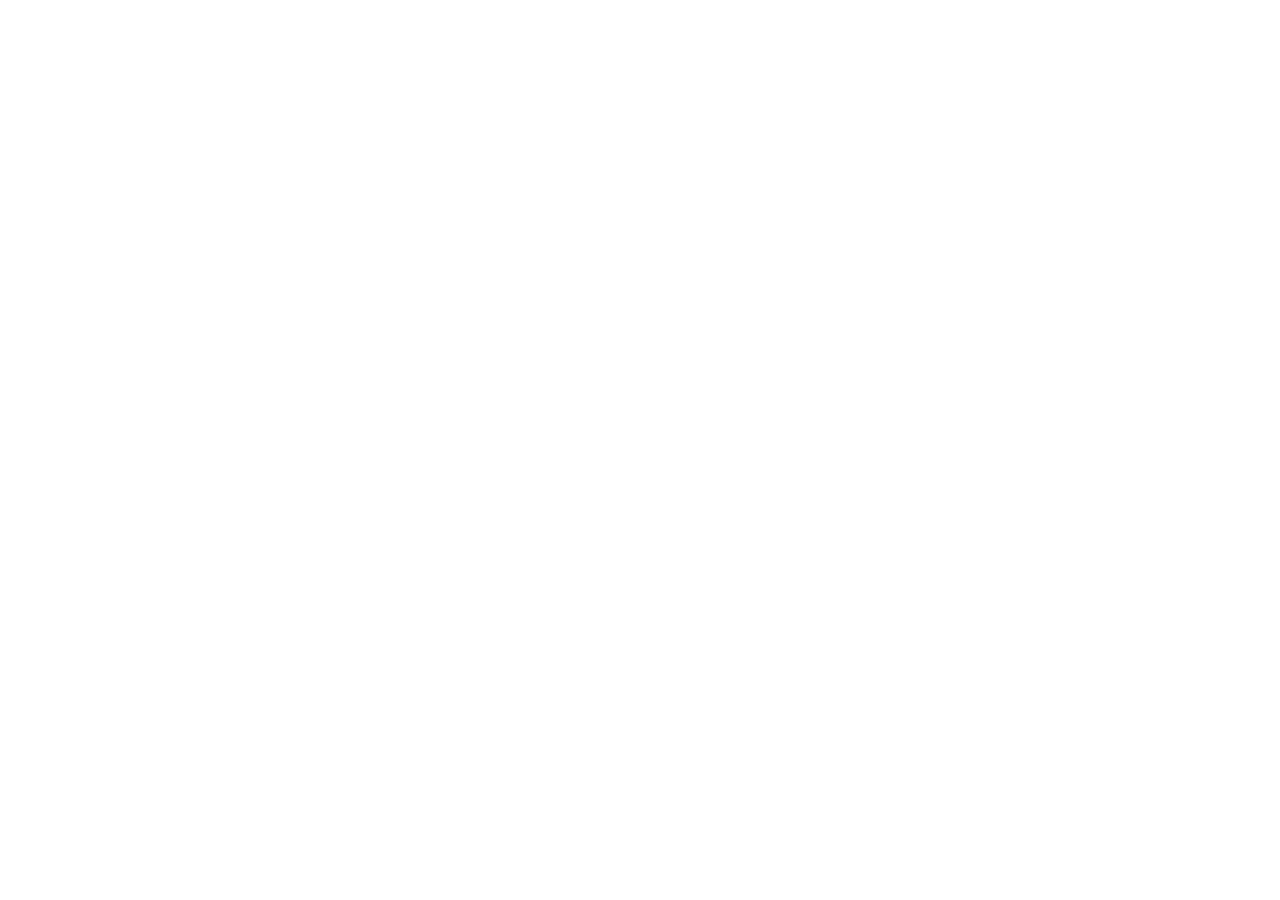
==== public/artistas.html @ 0bcdcdd0 "feat: adiciona estrutura para implementação do site" ====
<!DOCTYPE html>
<html lang="pt-br">
<head>
    <meta charset="UTF-8">
    <meta name="viewport" content="width=device-width, initial-scale=1.0">
    <title>FireGeek - Artistas</title>
</head>
<body>
    
</body>
</html>
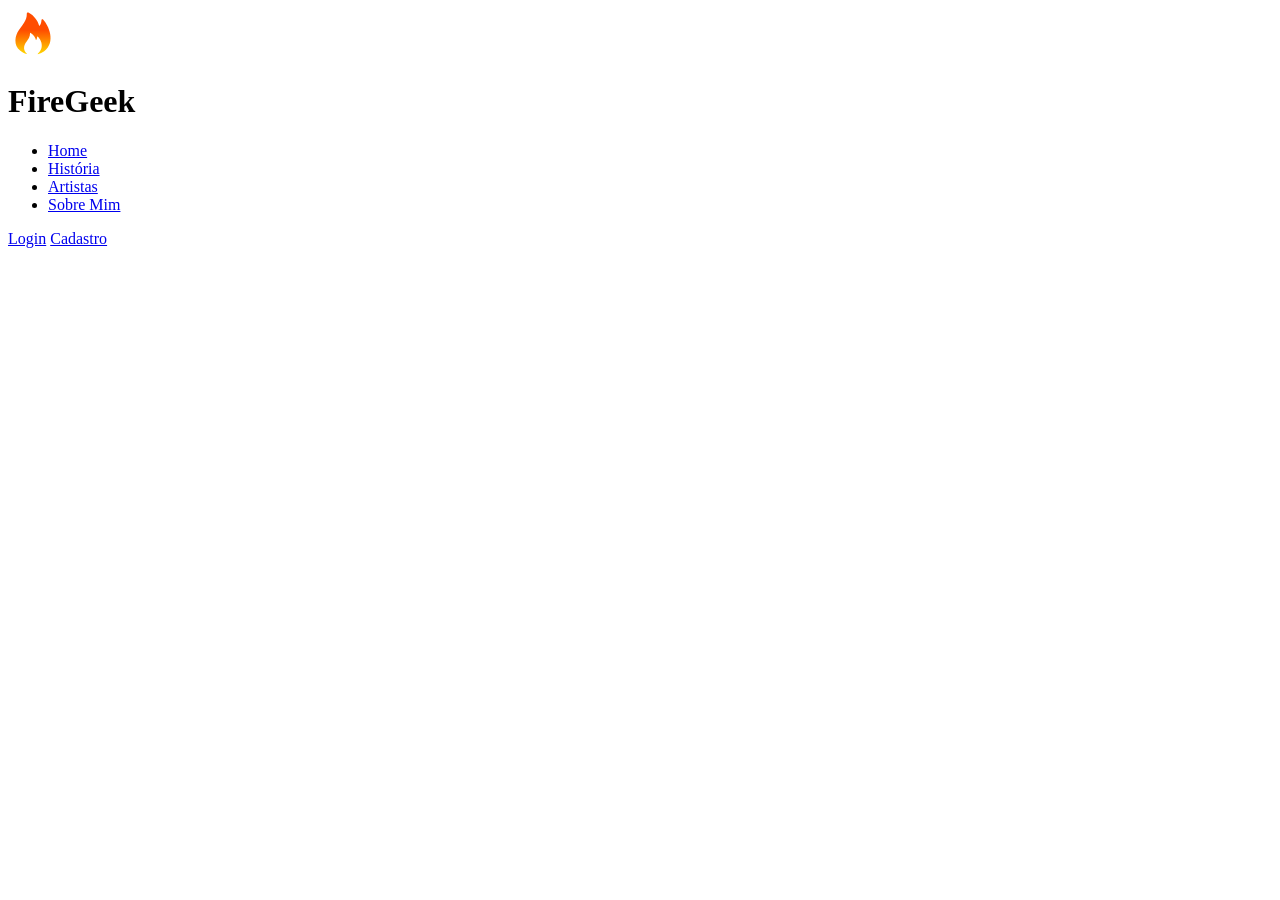
==== commit 01119c95: "feat: adiciona estrutura header" ====
--- a/public/artistas.html
+++ b/public/artistas.html
@@ -4,8 +4,45 @@
     <meta charset="UTF-8">
     <meta name="viewport" content="width=device-width, initial-scale=1.0">
     <title>FireGeek - Artistas</title>
-</head>
-<body>
-    
-</body>
+    <link rel="stylesheet" href="css/style.css">
+  </head>
+  <body>
+    <header>
+      <div class="logo">
+        <svg
+          width="50"
+          height="50"
+          viewBox="0 0 50 50"
+          fill="none"
+          xmlns="http://www.w3.org/2000/svg">
+          <path
+            d="M12.3458 42.8625C14.1779 44.3973 16.3476 45.4761 18.6771 46.0104C18.9 46.0833 19.05 45.7917 18.9 45.6458C13.9104 40.8854 16.6521 35.7333 18.6771 33.4104C20.1208 31.7521 22.1771 29.0208 22.0271 25.3583C22.0271 24.9917 22.4021 24.6979 22.6979 24.9188C25.5292 26.3833 27.4646 29.6063 27.9854 32.2417C28.8063 31.4375 29.1042 30.1917 29.1042 29.0938C29.1042 28.7271 29.55 28.4333 29.9229 28.7271C32.6042 31.1438 37.2208 39.3458 29.7729 45.7896C29.625 45.9375 29.7729 46.2313 29.9229 46.1583C32.1813 45.5663 34.3051 44.5465 36.1792 43.1542C48.3188 33.7792 40.4229 17.1542 35.2833 11.6625C34.6146 11.0021 33.4229 11.4417 33.4229 12.3938C33.3479 14.3729 32.7521 16.5688 31.1896 18.0333C29.9979 13.0542 26.0271 7.39792 20.3667 4.61459C19.6229 4.24792 18.7292 4.83334 18.8042 5.63959C18.95 12.4521 14.5063 16.7896 10.6333 22.4292C7.20626 27.4813 4.97293 36.7833 12.3458 42.8625Z"
+            fill="url(#paint0_linear_19_5)"/>
+          <defs>
+            <linearGradient
+              id="paint0_linear_19_5"
+              x1="25.0148"
+              y1="4.50278"
+              x2="25.0148"
+              y2="46.1698"
+              gradientUnits="userSpaceOnUse">
+              <stop offset="0.423077" stop-color="#FF4D00" />
+              <stop offset="1" stop-color="#FFD700" />
+            </linearGradient>
+          </defs>
+        </svg>
+        <h1>FireGeek</h1>
+      </div>
+      <ul class="navbar">
+        <li class="btn_navbar"><a href="./index.html">Home</a></li>
+        <li class="btn_navbar"><a href="./historia.html">História</a></li>
+        <li class="btn_navbar"><a href="./artistas.html">Artistas</a></li>
+        <li class="btn_navbar"><a href="./sobre.html">Sobre Mim</a></li>
+      </ul>
+      <div>
+        <a href="./login.html" class="btn_login">Login</a>
+        <a href="./cadastro.html" class="btn_cadastro">Cadastro</a>
+      </div>
+    </header>
+  </body>
 </html>
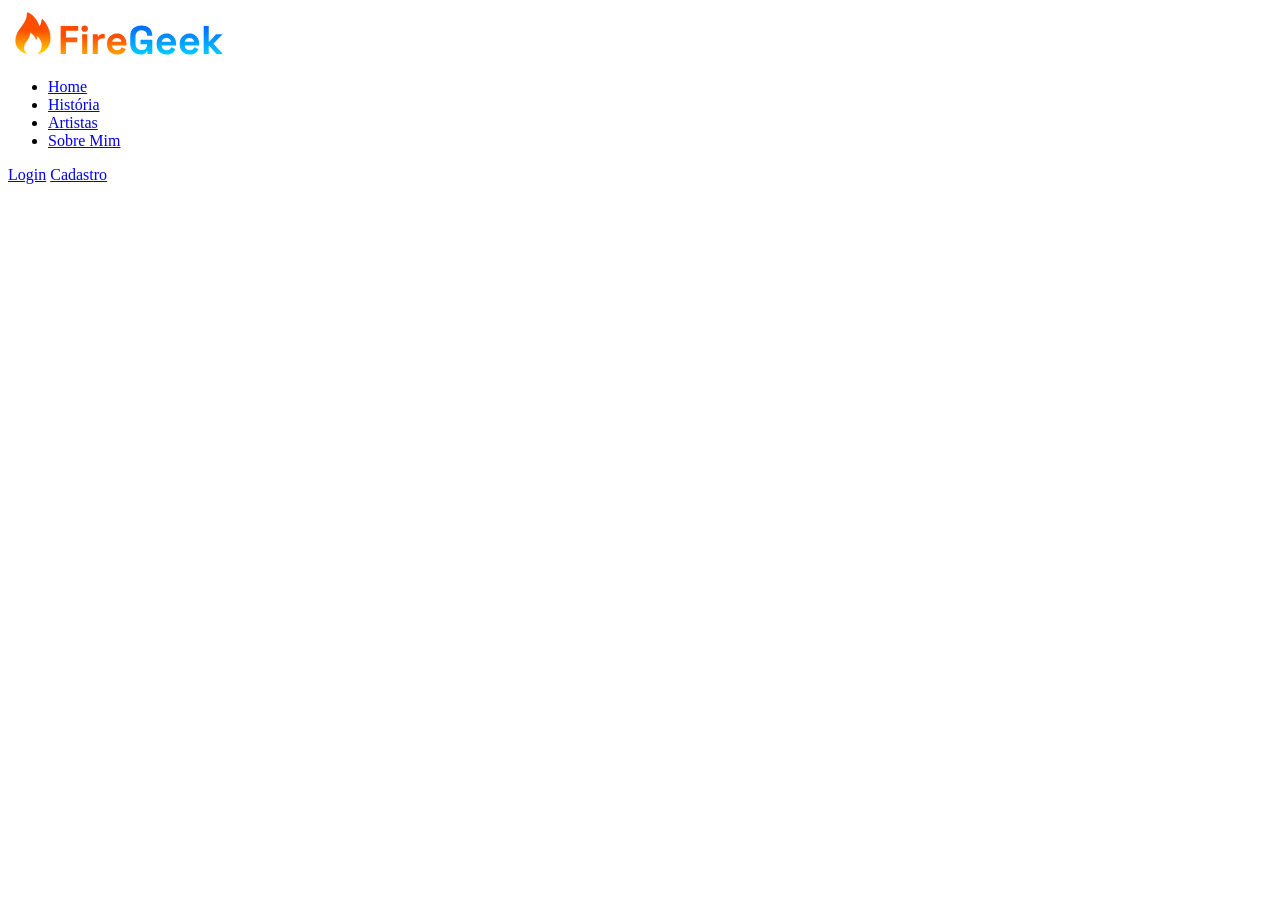
==== commit 710bba3b: "feat: adiciona svg logo" ====
--- a/public/artistas.html
+++ b/public/artistas.html
@@ -1,38 +1,68 @@
-<!DOCTYPE html>
+<!doctype html>
 <html lang="pt-br">
-<head>
-    <meta charset="UTF-8">
-    <meta name="viewport" content="width=device-width, initial-scale=1.0">
-    <title>FireGeek - Artistas</title>
-    <link rel="stylesheet" href="css/style.css">
+  <head>
+    <meta charset="UTF-8" />
+    <meta name="viewport" content="width=device-width, initial-scale=1.0" />
+    <title>FireGeek - Home</title>
+    <link rel="stylesheet" href="css/style.css" />
   </head>
   <body>
     <header>
-      <div class="logo">
-        <svg
-          width="50"
-          height="50"
-          viewBox="0 0 50 50"
-          fill="none"
-          xmlns="http://www.w3.org/2000/svg">
-          <path
-            d="M12.3458 42.8625C14.1779 44.3973 16.3476 45.4761 18.6771 46.0104C18.9 46.0833 19.05 45.7917 18.9 45.6458C13.9104 40.8854 16.6521 35.7333 18.6771 33.4104C20.1208 31.7521 22.1771 29.0208 22.0271 25.3583C22.0271 24.9917 22.4021 24.6979 22.6979 24.9188C25.5292 26.3833 27.4646 29.6063 27.9854 32.2417C28.8063 31.4375 29.1042 30.1917 29.1042 29.0938C29.1042 28.7271 29.55 28.4333 29.9229 28.7271C32.6042 31.1438 37.2208 39.3458 29.7729 45.7896C29.625 45.9375 29.7729 46.2313 29.9229 46.1583C32.1813 45.5663 34.3051 44.5465 36.1792 43.1542C48.3188 33.7792 40.4229 17.1542 35.2833 11.6625C34.6146 11.0021 33.4229 11.4417 33.4229 12.3938C33.3479 14.3729 32.7521 16.5688 31.1896 18.0333C29.9979 13.0542 26.0271 7.39792 20.3667 4.61459C19.6229 4.24792 18.7292 4.83334 18.8042 5.63959C18.95 12.4521 14.5063 16.7896 10.6333 22.4292C7.20626 27.4813 4.97293 36.7833 12.3458 42.8625Z"
-            fill="url(#paint0_linear_19_5)"/>
-          <defs>
-            <linearGradient
-              id="paint0_linear_19_5"
-              x1="25.0148"
-              y1="4.50278"
-              x2="25.0148"
-              y2="46.1698"
-              gradientUnits="userSpaceOnUse">
-              <stop offset="0.423077" stop-color="#FF4D00" />
-              <stop offset="1" stop-color="#FFD700" />
-            </linearGradient>
-          </defs>
-        </svg>
-        <h1>FireGeek</h1>
-      </div>
+      <svg
+        width="215"
+        height="50"
+        viewBox="0 0 215 50"
+        fill="none"
+        xmlns="http://www.w3.org/2000/svg"
+      >
+        <path
+          d="M12.3458 42.8625C14.1779 44.3973 16.3476 45.4761 18.6771 46.0104C18.9 46.0833 19.05 45.7917 18.9 45.6458C13.9104 40.8854 16.6521 35.7333 18.6771 33.4104C20.1208 31.7521 22.1771 29.0208 22.0271 25.3583C22.0271 24.9917 22.4021 24.6979 22.6979 24.9188C25.5292 26.3833 27.4646 29.6063 27.9854 32.2417C28.8063 31.4375 29.1042 30.1917 29.1042 29.0938C29.1042 28.7271 29.55 28.4333 29.9229 28.7271C32.6042 31.1438 37.2208 39.3458 29.7729 45.7896C29.625 45.9375 29.7729 46.2313 29.9229 46.1583C32.1813 45.5663 34.3051 44.5465 36.1792 43.1542C48.3188 33.7792 40.4229 17.1542 35.2833 11.6625C34.6146 11.0021 33.4229 11.4417 33.4229 12.3938C33.3479 14.3729 32.7521 16.5688 31.1896 18.0333C29.9979 13.0542 26.0271 7.39792 20.3667 4.61459C19.6229 4.24792 18.7292 4.83334 18.8042 5.63959C18.95 12.4521 14.5063 16.7896 10.6333 22.4292C7.20626 27.4813 4.97293 36.7833 12.3458 42.8625Z"
+          fill="url(#paint0_linear_0_1)"
+        />
+        <path
+          d="M52.64 46V18H70.24V22.8H57.92V29.56H69.28V34.36H57.92V46H52.64ZM74.1672 46V26.16H79.2072V46H74.1672ZM76.6872 23.84C75.7805 23.84 75.0072 23.5467 74.3672 22.96C73.7539 22.3733 73.4472 21.6 73.4472 20.64C73.4472 19.68 73.7539 18.9067 74.3672 18.32C75.0072 17.7333 75.7805 17.44 76.6872 17.44C77.6205 17.44 78.3939 17.7333 79.0072 18.32C79.6205 18.9067 79.9272 19.68 79.9272 20.64C79.9272 21.6 79.6205 22.3733 79.0072 22.96C78.3939 23.5467 77.6205 23.84 76.6872 23.84ZM84.7922 46V26.16H89.7522V28.4H90.4722C90.7655 27.6 91.2455 27.0133 91.9122 26.64C92.6055 26.2667 93.4055 26.08 94.3122 26.08H96.7122V30.56H94.2322C92.9522 30.56 91.8989 30.9067 91.0722 31.6C90.2455 32.2667 89.8322 33.3067 89.8322 34.72V46H84.7922ZM108.988 46.56C107.015 46.56 105.268 46.1467 103.748 45.32C102.255 44.4667 101.082 43.28 100.228 41.76C99.4018 40.2133 98.9884 38.4 98.9884 36.32V35.84C98.9884 33.76 99.4018 31.96 100.228 30.44C101.055 28.8933 102.215 27.7067 103.708 26.88C105.202 26.0267 106.935 25.6 108.908 25.6C110.855 25.6 112.548 26.04 113.988 26.92C115.428 27.7733 116.548 28.9733 117.348 30.52C118.148 32.04 118.548 33.8133 118.548 35.84V37.56H104.108C104.162 38.92 104.668 40.0267 105.628 40.88C106.588 41.7333 107.762 42.16 109.148 42.16C110.562 42.16 111.602 41.8533 112.268 41.24C112.935 40.6267 113.442 39.9467 113.788 39.2L117.908 41.36C117.535 42.0533 116.988 42.8133 116.268 43.64C115.575 44.44 114.642 45.1333 113.468 45.72C112.295 46.28 110.802 46.56 108.988 46.56ZM104.148 33.8H113.428C113.322 32.6533 112.855 31.7333 112.028 31.04C111.228 30.3467 110.175 30 108.868 30C107.508 30 106.428 30.3467 105.628 31.04C104.828 31.7333 104.335 32.6533 104.148 33.8Z"
+          fill="url(#paint1_linear_0_1)"
+        />
+        <path
+          d="M132.554 46.56C130.634 46.56 128.888 46.1333 127.314 45.28C125.768 44.4 124.528 43.1333 123.594 41.48C122.688 39.8 122.234 37.76 122.234 35.36V28.64C122.234 25.04 123.248 22.28 125.274 20.36C127.301 18.4133 130.048 17.44 133.514 17.44C136.954 17.44 139.608 18.36 141.474 20.2C143.368 22.0133 144.314 24.48 144.314 27.6V27.76H139.114V27.44C139.114 26.4533 138.901 25.56 138.474 24.76C138.074 23.96 137.461 23.3333 136.634 22.88C135.808 22.4 134.768 22.16 133.514 22.16C131.648 22.16 130.181 22.7333 129.114 23.88C128.048 25.0267 127.514 26.5867 127.514 28.56V35.44C127.514 37.3867 128.048 38.96 129.114 40.16C130.181 41.3333 131.674 41.92 133.594 41.92C135.514 41.92 136.914 41.4133 137.794 40.4C138.674 39.3867 139.114 38.1067 139.114 36.56V36.16H132.474V31.68H144.314V46H139.434V43.32H138.714C138.528 43.7733 138.221 44.2533 137.794 44.76C137.394 45.2667 136.781 45.6933 135.954 46.04C135.128 46.3867 133.994 46.56 132.554 46.56ZM158.559 46.56C156.585 46.56 154.839 46.1467 153.319 45.32C151.825 44.4667 150.652 43.28 149.799 41.76C148.972 40.2133 148.559 38.4 148.559 36.32V35.84C148.559 33.76 148.972 31.96 149.799 30.44C150.625 28.8933 151.785 27.7067 153.279 26.88C154.772 26.0267 156.505 25.6 158.479 25.6C160.425 25.6 162.119 26.04 163.559 26.92C164.999 27.7733 166.119 28.9733 166.919 30.52C167.719 32.04 168.119 33.8133 168.119 35.84V37.56H153.679C153.732 38.92 154.239 40.0267 155.199 40.88C156.159 41.7333 157.332 42.16 158.719 42.16C160.132 42.16 161.172 41.8533 161.839 41.24C162.505 40.6267 163.012 39.9467 163.359 39.2L167.479 41.36C167.105 42.0533 166.559 42.8133 165.839 43.64C165.145 44.44 164.212 45.1333 163.039 45.72C161.865 46.28 160.372 46.56 158.559 46.56ZM153.719 33.8H162.999C162.892 32.6533 162.425 31.7333 161.599 31.04C160.799 30.3467 159.745 30 158.439 30C157.079 30 155.999 30.3467 155.199 31.04C154.399 31.7333 153.905 32.6533 153.719 33.8ZM181.645 46.56C179.671 46.56 177.925 46.1467 176.405 45.32C174.911 44.4667 173.738 43.28 172.885 41.76C172.058 40.2133 171.645 38.4 171.645 36.32V35.84C171.645 33.76 172.058 31.96 172.885 30.44C173.711 28.8933 174.871 27.7067 176.365 26.88C177.858 26.0267 179.591 25.6 181.565 25.6C183.511 25.6 185.205 26.04 186.645 26.92C188.085 27.7733 189.205 28.9733 190.005 30.52C190.805 32.04 191.205 33.8133 191.205 35.84V37.56H176.765C176.818 38.92 177.325 40.0267 178.285 40.88C179.245 41.7333 180.418 42.16 181.805 42.16C183.218 42.16 184.258 41.8533 184.925 41.24C185.591 40.6267 186.098 39.9467 186.445 39.2L190.565 41.36C190.191 42.0533 189.645 42.8133 188.925 43.64C188.231 44.44 187.298 45.1333 186.125 45.72C184.951 46.28 183.458 46.56 181.645 46.56ZM176.805 33.8H186.085C185.978 32.6533 185.511 31.7333 184.685 31.04C183.885 30.3467 182.831 30 181.525 30C180.165 30 179.085 30.3467 178.285 31.04C177.485 31.7333 176.991 32.6533 176.805 33.8ZM195.691 46V18H200.731V33.48H201.451L208.011 26.16H214.571L205.411 35.76L214.891 46H208.411L201.451 38.12H200.731V46H195.691Z"
+          fill="url(#paint2_linear_0_1)"
+        />
+        <defs>
+          <linearGradient
+            id="paint0_linear_0_1"
+            x1="25.0148"
+            y1="4.50278"
+            x2="25.0148"
+            y2="46.1698"
+            gradientUnits="userSpaceOnUse"
+          >
+            <stop offset="0.423077" stop-color="#FF4D00" />
+            <stop offset="1" stop-color="#FFD700" />
+          </linearGradient>
+          <linearGradient
+            id="paint1_linear_0_1"
+            x1="133"
+            y1="7"
+            x2="133"
+            y2="58"
+            gradientUnits="userSpaceOnUse"
+          >
+            <stop offset="0.423077" stop-color="#FF4D00" />
+            <stop offset="1" stop-color="#FFD700" />
+          </linearGradient>
+          <linearGradient
+            id="paint2_linear_0_1"
+            x1="133"
+            y1="7"
+            x2="133"
+            y2="58"
+            gradientUnits="userSpaceOnUse"
+          >
+            <stop offset="0.245192" stop-color="#006FFF" />
+            <stop offset="1" stop-color="#00F3FF" />
+          </linearGradient>
+        </defs>
+      </svg>
       <ul class="navbar">
         <li class="btn_navbar"><a href="./index.html">Home</a></li>
         <li class="btn_navbar"><a href="./historia.html">História</a></li>
@@ -45,4 +75,4 @@
       </div>
     </header>
   </body>
-</html>+</html>
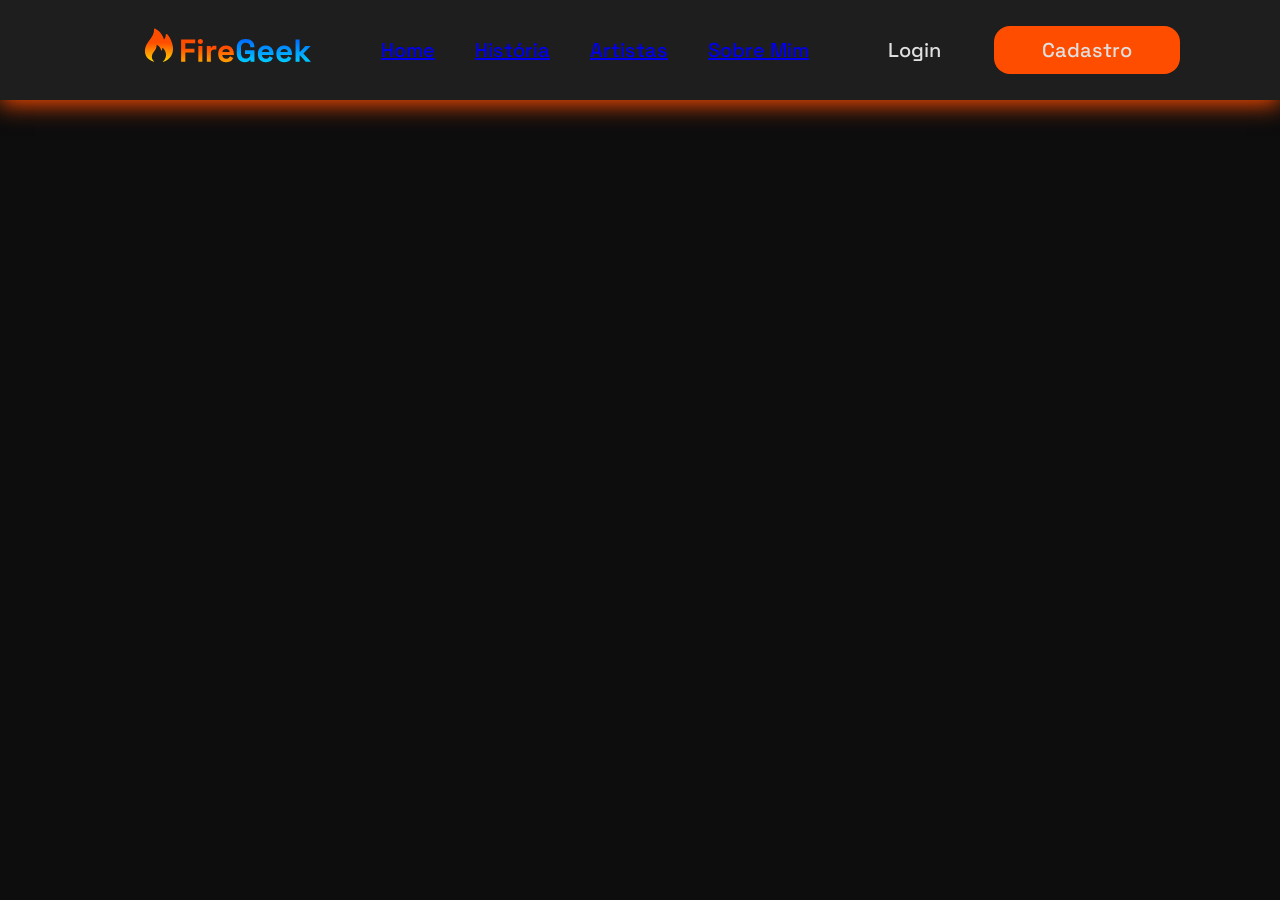
==== commit e73ed319: "feat: adiciona index estilizado" ====
--- a/public/artistas.html
+++ b/public/artistas.html
@@ -4,6 +4,10 @@
     <meta charset="UTF-8" />
     <meta name="viewport" content="width=device-width, initial-scale=1.0" />
     <title>FireGeek - Home</title>
+    <link rel="preconnect" href="https://fonts.googleapis.com">
+<link rel="preconnect" href="https://fonts.gstatic.com" crossorigin>
+<link href="https://fonts.googleapis.com/css2?family=Poppins:ital,wght@0,100;0,200;0,300;0,400;0,500;0,600;0,700;0,800;0,900;1,100;1,200;1,300;1,400;1,500;1,600;1,700;1,800;1,900&family=Space+Grotesk:wght@300..700&display=swap" rel="stylesheet">
+    <link rel="stylesheet" href="css/reset.css" />
     <link rel="stylesheet" href="css/style.css" />
   </head>
   <body>
--- a/public/css/style.css
+++ b/public/css/style.css
@@ -0,0 +1,183 @@
+body {
+    background-color: #0D0D0D;
+    font-family: 'Poppins', sans-serif;
+    font-weight: 500;
+    font-size: 20px;
+    color: #E0E0E0;
+}
+
+header {
+    background-color: #1E1E1E;
+    width: 100vw;
+    height: 100px;
+    padding: 0px 100px 0px 100px;
+    display: flex;
+    justify-content: space-between;
+    align-items: center;
+    box-shadow: 0px 4px 22px #FF4D00;
+    font-family: 'Space Grotesk', sans-serif;
+}
+
+svg {
+    width: 250px;
+    padding-bottom: 10px;
+}
+
+.navbar {
+    display: flex;
+    justify-content: space-between;
+    gap: 40px;
+    list-style-type: none;
+}
+
+.btn_navbar {
+    text-decoration: none;
+    color: inherit;
+}
+
+#btn_home {
+    color: #fff;
+}
+
+.div_user {
+    display: flex;
+    gap: 45px;
+    justify-content: space-between;
+}
+
+.btn_login {
+    text-decoration: none;
+    color: inherit;
+    padding: 11px 48px;
+    transition: ease 0.5s;
+}
+
+.btn_login:hover {
+    color: #04BFFC;
+    text-shadow: 0px 0px 4px #04BFFC;
+    scale: 1.05;
+}
+
+.btn_cadastro {
+    background-color: #FF4D00;
+    text-decoration: none;
+    color: inherit;
+    padding: 11px 48px;
+    border-radius: 16px;
+    transition: ease 0.5s;
+}
+
+.btn_cadastro:hover {
+    background-color: #1E1E1E;
+    border: #04BFFC 2px solid;
+    color: #04BFFC;
+    box-shadow: 0px 0px 20px #04BFFC;
+    text-shadow: 0px 0px 4px #04BFFC;
+    scale: 1.05;
+}
+
+.main_home {
+    display: flex;
+    flex-direction: column;
+    align-items: center;
+    padding: 50px 20px;
+}
+
+.banner_geek {
+    position: relative;
+    width: 100%;
+    max-width: 1720px;
+    height: 520px;
+    border-radius: 16px;
+    overflow: hidden;
+}
+
+.imagens_artistas {
+    display: flex;
+    height: 100%;
+}
+
+.imagens_artistas img {
+    width: 100%;
+    height: 100%;
+    object-fit: cover;
+    filter: brightness(0.4);
+}
+
+.overlay {
+    position: absolute;
+    top: 60%;
+    left: 50%;
+    transform: translate(-50%, -50%);
+    text-align: center;
+    width: 100%;
+}
+
+.overlay h1 {
+    font-size: 2.5rem;
+    font-weight: bold;
+}
+
+.highlight {
+    color: #04BFFC;
+    text-shadow: 0px 0px 4px #04BFFC;
+}
+
+.buttons {
+    margin-top: 118px;
+    display: flex;
+    gap: 430px;
+}
+
+.btn {
+    max-width: 350px;
+    text-align: center;
+    padding: 15px 80px;
+    border-radius: 16px;
+    margin-bottom: 35px;
+    font-size: 1.5rem;
+    font-weight: bold;
+    background-color: #FF4D00;
+    color: white;
+    text-decoration: none;
+    transition: ease 0.5s;
+}
+
+.btn_historia:hover {
+    background-color: #0D0D0D;
+    border: #04BFFC 2px solid;
+    color: #04BFFC;
+    box-shadow: 0px 0px 20px #04BFFC;
+    text-shadow: 0px 0px 4px #04BFFC;
+    scale: 1.05;
+}
+
+.btn_artistas:hover {
+    background-color: #0D0D0D;
+    border: #FFD700 2px solid;
+    color: #FFD700;
+    box-shadow: 0px 0px 20px #FFD700;
+    text-shadow: 0px 0px 4px #FFD700;
+    scale: 1.05;
+}
+
+footer {
+    background-color: #1E1E1E;
+    width: 100vw;
+    height: 100px;
+    display: flex;
+    flex-direction: column;
+    align-items: center;
+    justify-content: center;
+    font-family: 'Space Grotesk', sans-serif;
+}
+
+footer a {
+    text-decoration: none;
+    color: #FF4D00;
+    transition: ease 0.5s;
+}
+
+footer a:hover {
+    text-shadow: 0px 0px 4px #FF4D00;
+}
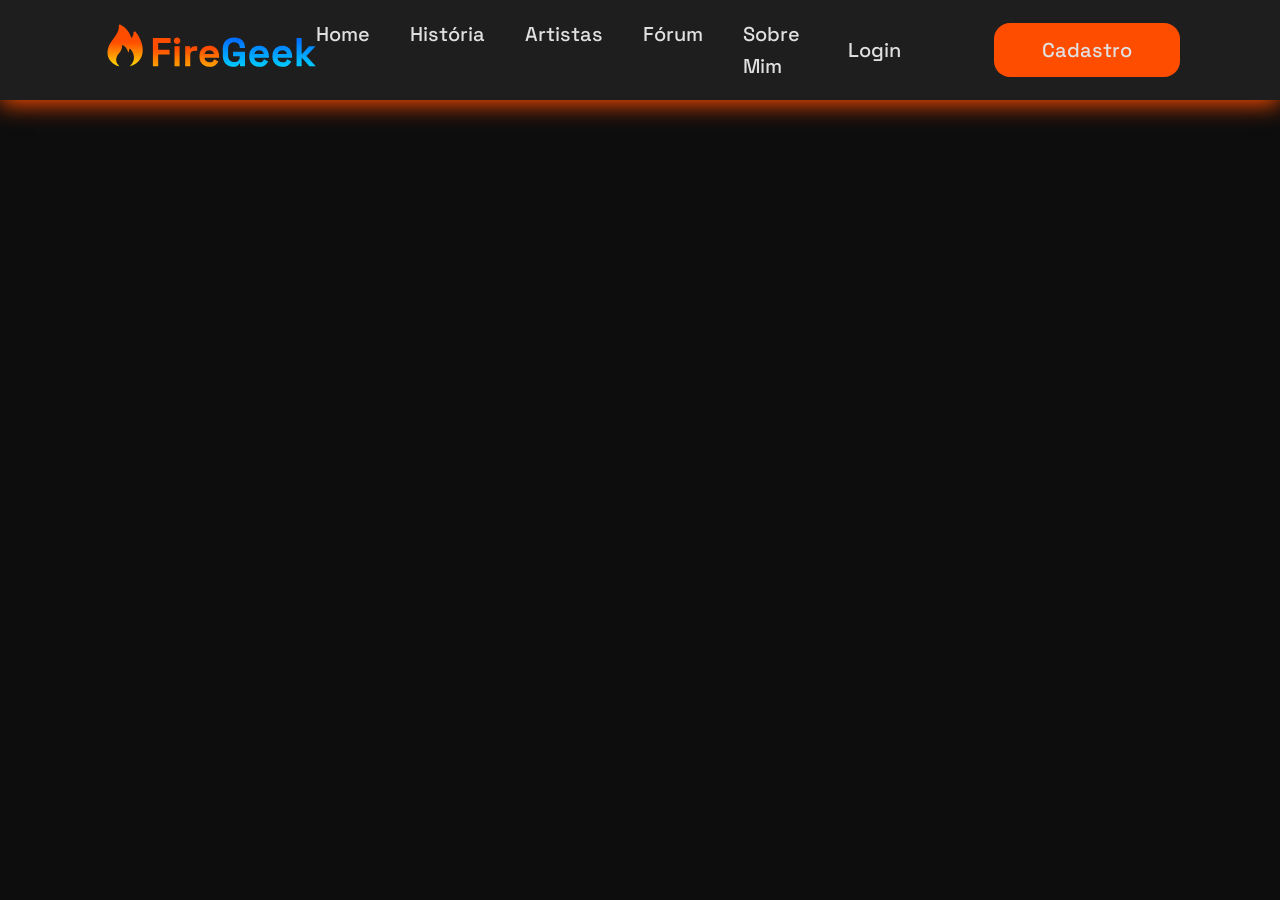
==== commit 15dedfe8: "refactor: refatoração de código da navbar" ====
--- a/public/artistas.html
+++ b/public/artistas.html
@@ -3,22 +3,19 @@
   <head>
     <meta charset="UTF-8" />
     <meta name="viewport" content="width=device-width, initial-scale=1.0" />
-    <title>FireGeek - Home</title>
-    <link rel="preconnect" href="https://fonts.googleapis.com">
-<link rel="preconnect" href="https://fonts.gstatic.com" crossorigin>
-<link href="https://fonts.googleapis.com/css2?family=Poppins:ital,wght@0,100;0,200;0,300;0,400;0,500;0,600;0,700;0,800;0,900;1,100;1,200;1,300;1,400;1,500;1,600;1,700;1,800;1,900&family=Space+Grotesk:wght@300..700&display=swap" rel="stylesheet">
+    <title>FireGeek - Artistas</title>
+    <link rel="preconnect" href="https://fonts.googleapis.com" />
+    <link rel="preconnect" href="https://fonts.gstatic.com" crossorigin />
+    <link
+      href="https://fonts.googleapis.com/css2?family=Poppins:ital,wght@0,100;0,200;0,300;0,400;0,500;0,600;0,700;0,800;0,900;1,100;1,200;1,300;1,400;1,500;1,600;1,700;1,800;1,900&family=Space+Grotesk:wght@300..700&display=swap"
+      rel="stylesheet"
+    />
     <link rel="stylesheet" href="css/reset.css" />
     <link rel="stylesheet" href="css/style.css" />
   </head>
   <body>
     <header>
-      <svg
-        width="215"
-        height="50"
-        viewBox="0 0 215 50"
-        fill="none"
-        xmlns="http://www.w3.org/2000/svg"
-      >
+      <svg viewBox="0 0 215 50" fill="none" xmlns="http://www.w3.org/2000/svg">
         <path
           d="M12.3458 42.8625C14.1779 44.3973 16.3476 45.4761 18.6771 46.0104C18.9 46.0833 19.05 45.7917 18.9 45.6458C13.9104 40.8854 16.6521 35.7333 18.6771 33.4104C20.1208 31.7521 22.1771 29.0208 22.0271 25.3583C22.0271 24.9917 22.4021 24.6979 22.6979 24.9188C25.5292 26.3833 27.4646 29.6063 27.9854 32.2417C28.8063 31.4375 29.1042 30.1917 29.1042 29.0938C29.1042 28.7271 29.55 28.4333 29.9229 28.7271C32.6042 31.1438 37.2208 39.3458 29.7729 45.7896C29.625 45.9375 29.7729 46.2313 29.9229 46.1583C32.1813 45.5663 34.3051 44.5465 36.1792 43.1542C48.3188 33.7792 40.4229 17.1542 35.2833 11.6625C34.6146 11.0021 33.4229 11.4417 33.4229 12.3938C33.3479 14.3729 32.7521 16.5688 31.1896 18.0333C29.9979 13.0542 26.0271 7.39792 20.3667 4.61459C19.6229 4.24792 18.7292 4.83334 18.8042 5.63959C18.95 12.4521 14.5063 16.7896 10.6333 22.4292C7.20626 27.4813 4.97293 36.7833 12.3458 42.8625Z"
           fill="url(#paint0_linear_0_1)"
@@ -68,12 +65,15 @@
         </defs>
       </svg>
       <ul class="navbar">
-        <li class="btn_navbar"><a href="./index.html">Home</a></li>
-        <li class="btn_navbar"><a href="./historia.html">História</a></li>
-        <li class="btn_navbar"><a href="./artistas.html">Artistas</a></li>
-        <li class="btn_navbar"><a href="./sobre.html">Sobre Mim</a></li>
+        <li>
+          <a href="./index.html" class="btn_navbar">Home</a>
+        </li>
+        <li><a href="./historia.html" class="btn_navbar">História</a></li>
+        <li><a href="./artistas.html" class="btn_navbar">Artistas</a></li>
+        <li><a href="./forum.html" class="btn_navbar">Fórum</a></li>
+        <li><a href="./sobre.html" class="btn_navbar">Sobre Mim</a></li>
       </ul>
-      <div>
+      <div class="div_user">
         <a href="./login.html" class="btn_login">Login</a>
         <a href="./cadastro.html" class="btn_cadastro">Cadastro</a>
       </div>
--- a/public/css/style.css
+++ b/public/css/style.css
@@ -37,6 +37,7 @@
 
 #btn_home {
     color: #fff;
+    text-shadow: 0px 0px 4px #fff;
 }
 
 .div_user {
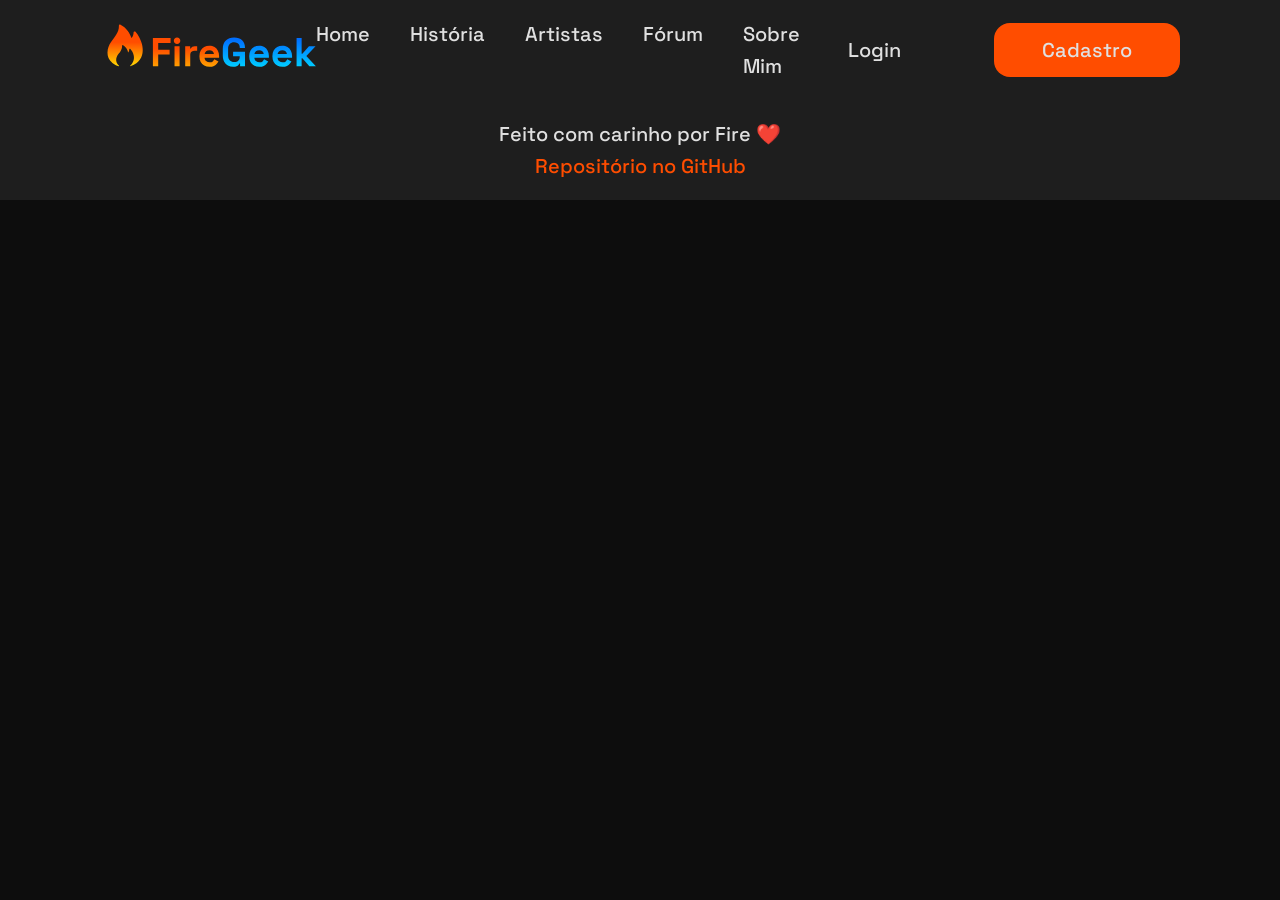
==== commit 8577f4fc: "feat: adiciona footer em outras telas" ====
--- a/public/artistas.html
+++ b/public/artistas.html
@@ -78,5 +78,9 @@
         <a href="./cadastro.html" class="btn_cadastro">Cadastro</a>
       </div>
     </header>
+    <footer>
+      <span>Feito com carinho por Fire ❤️</span>
+      <a href="https://github.com/lucas-britto-dev/FireGeek">Repositório no GitHub</a>
+    </footer>
   </body>
 </html>
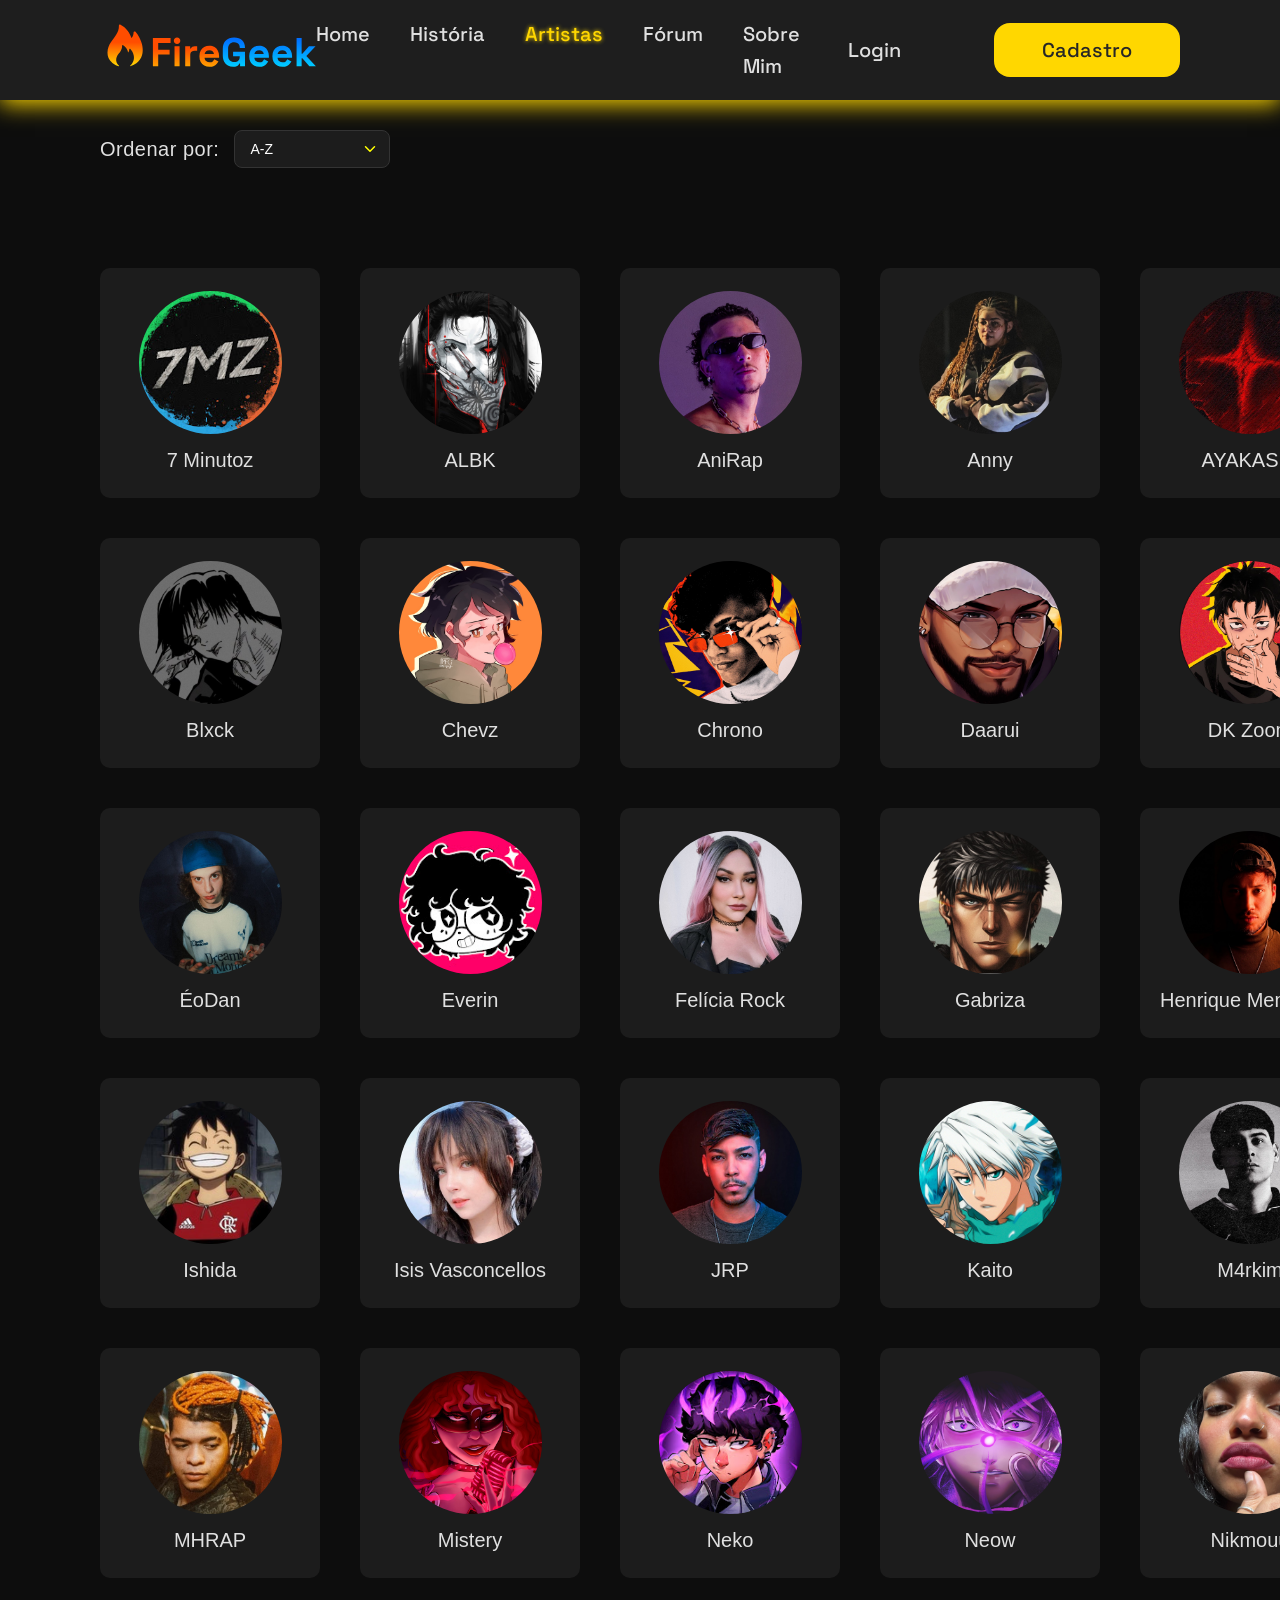
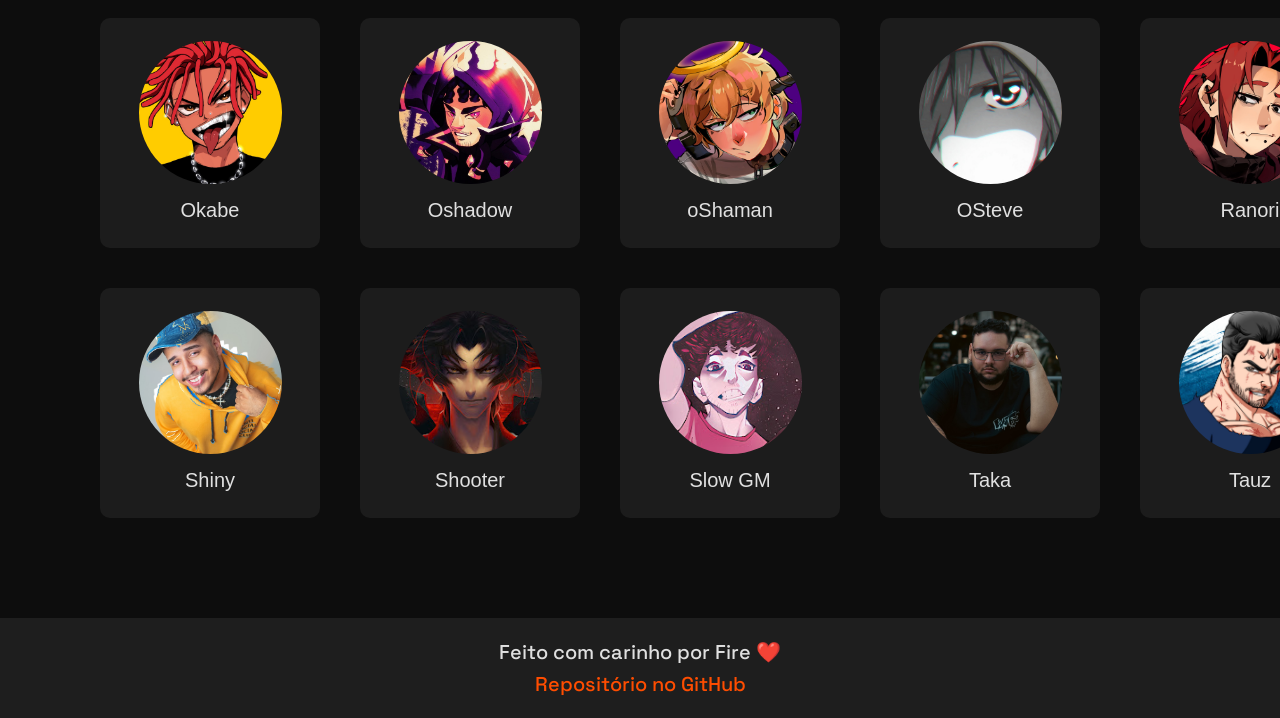
==== commit f3ed36da: "feat: tela de artista 90% finalizada, sem implementação de links" ====
--- a/public/artistas.html
+++ b/public/artistas.html
@@ -14,7 +14,7 @@
     <link rel="stylesheet" href="css/style.css" />
   </head>
   <body>
-    <header>
+    <header class="sombra_amarela">
       <svg viewBox="0 0 215 50" fill="none" xmlns="http://www.w3.org/2000/svg">
         <path
           d="M12.3458 42.8625C14.1779 44.3973 16.3476 45.4761 18.6771 46.0104C18.9 46.0833 19.05 45.7917 18.9 45.6458C13.9104 40.8854 16.6521 35.7333 18.6771 33.4104C20.1208 31.7521 22.1771 29.0208 22.0271 25.3583C22.0271 24.9917 22.4021 24.6979 22.6979 24.9188C25.5292 26.3833 27.4646 29.6063 27.9854 32.2417C28.8063 31.4375 29.1042 30.1917 29.1042 29.0938C29.1042 28.7271 29.55 28.4333 29.9229 28.7271C32.6042 31.1438 37.2208 39.3458 29.7729 45.7896C29.625 45.9375 29.7729 46.2313 29.9229 46.1583C32.1813 45.5663 34.3051 44.5465 36.1792 43.1542C48.3188 33.7792 40.4229 17.1542 35.2833 11.6625C34.6146 11.0021 33.4229 11.4417 33.4229 12.3938C33.3479 14.3729 32.7521 16.5688 31.1896 18.0333C29.9979 13.0542 26.0271 7.39792 20.3667 4.61459C19.6229 4.24792 18.7292 4.83334 18.8042 5.63959C18.95 12.4521 14.5063 16.7896 10.6333 22.4292C7.20626 27.4813 4.97293 36.7833 12.3458 42.8625Z"
@@ -69,18 +69,33 @@
           <a href="./index.html" class="btn_navbar">Home</a>
         </li>
         <li><a href="./historia.html" class="btn_navbar">História</a></li>
-        <li><a href="./artistas.html" class="btn_navbar">Artistas</a></li>
+        <li><a href="./artistas.html" class="btn_navbar destaque_amarelo">Artistas</a></li>
         <li><a href="./forum.html" class="btn_navbar">Fórum</a></li>
         <li><a href="./sobre.html" class="btn_navbar">Sobre Mim</a></li>
       </ul>
       <div class="div_user">
-        <a href="./login.html" class="btn_login">Login</a>
-        <a href="./cadastro.html" class="btn_cadastro">Cadastro</a>
+        <a href="./login.html" class="btn_login btn_login_artista">Login</a>
+        <a href="./cadastro.html" class="btn_cadastro btn_amarelo btn_cadastro_artista">Cadastro</a>
       </div>
     </header>
+    <main>
+      <div class="controles">
+        <label for="select" id="label">Ordenar por:</label>
+        <select id="select" onchange="ordenarERenderizar()">
+          <option value="az">A-Z</option>
+          <option value="za">Z-A</option>
+          <option value="mais_inscritos">Mais Inscritos</option>
+          <option value="menos_inscritos">Menos Inscritos</option>
+        </select>
+      </div>
+      <div id="grid_artistas" class="grid_artistas"></div>
+    </main>
     <footer>
       <span>Feito com carinho por Fire ❤️</span>
-      <a href="https://github.com/lucas-britto-dev/FireGeek">Repositório no GitHub</a>
+      <a href="https://github.com/lucas-britto-dev/FireGeek"
+        >Repositório no GitHub</a
+      >
     </footer>
   </body>
 </html>
+<script src="./js/artistas.js"></script>
--- a/public/css/style.css
+++ b/public/css/style.css
@@ -1,184 +1,296 @@
 body {
-    background-color: #0D0D0D;
-    font-family: 'Poppins', sans-serif;
-    font-weight: 500;
-    font-size: 20px;
-    color: #E0E0E0;
-}
+  background-color: #0d0d0d;
+  font-family: "Poppins", sans-serif;
+  font-weight: 500;
+  font-size: 20px;
+  color: #e0e0e0;
+}
+
+/* HEADER */
 
 header {
-    background-color: #1E1E1E;
-    width: 100vw;
-    height: 100px;
-    padding: 0px 100px 0px 100px;
-    display: flex;
-    justify-content: space-between;
-    align-items: center;
-    box-shadow: 0px 4px 22px #FF4D00;
-    font-family: 'Space Grotesk', sans-serif;
+  background-color: #1e1e1e;
+  width: 100vw;
+  height: 100px;
+  padding: 0px 100px 0px 100px;
+  display: flex;
+  justify-content: space-between;
+  align-items: center;
+  box-shadow: 0px 4px 22px #ff4d00;
+  font-family: "Space Grotesk", sans-serif;
 }
 
 svg {
-    width: 250px;
-    padding-bottom: 10px;
+  width: 250px;
+  padding-bottom: 10px;
 }
 
 .navbar {
-    display: flex;
-    justify-content: space-between;
-    gap: 40px;
-    list-style-type: none;
+  display: flex;
+  justify-content: space-between;
+  gap: 40px;
+  list-style-type: none;
 }
 
 .btn_navbar {
-    text-decoration: none;
-    color: inherit;
+  text-decoration: none;
+  color: inherit;
 }
 
 #btn_home {
-    color: #fff;
-    text-shadow: 0px 0px 4px #fff;
+  color: #fff;
+  text-shadow: 0px 0px 4px #fff;
 }
 
 .div_user {
-    display: flex;
-    gap: 45px;
-    justify-content: space-between;
+  display: flex;
+  gap: 45px;
+  justify-content: space-between;
 }
 
 .btn_login {
-    text-decoration: none;
-    color: inherit;
-    padding: 11px 48px;
-    transition: ease 0.5s;
+  text-decoration: none;
+  color: inherit;
+  padding: 11px 48px;
+  transition: ease 0.5s;
 }
 
 .btn_login:hover {
-    color: #04BFFC;
-    text-shadow: 0px 0px 4px #04BFFC;
-    scale: 1.05;
+  color: #04bffc;
+  text-shadow: 0px 0px 4px #04bffc;
+  scale: 1.05;
 }
 
 .btn_cadastro {
-    background-color: #FF4D00;
-    text-decoration: none;
-    color: inherit;
-    padding: 11px 48px;
-    border-radius: 16px;
-    transition: ease 0.5s;
+  background-color: #ff4d00;
+  text-decoration: none;
+  color: inherit;
+  padding: 11px 48px;
+  border-radius: 16px;
+  transition: ease 0.5s;
 }
 
 .btn_cadastro:hover {
-    background-color: #1E1E1E;
-    border: #04BFFC 2px solid;
-    color: #04BFFC;
-    box-shadow: 0px 0px 20px #04BFFC;
-    text-shadow: 0px 0px 4px #04BFFC;
-    scale: 1.05;
-}
+  background-color: #1e1e1e;
+  border: #04bffc 2px solid;
+  color: #04bffc;
+  box-shadow: 0px 0px 20px #04bffc;
+  text-shadow: 0px 0px 4px #04bffc;
+  scale: 1.05;
+}
+
+/* MAIN HOME */
 
 .main_home {
-    display: flex;
-    flex-direction: column;
-    align-items: center;
-    padding: 50px 20px;
+  display: flex;
+  flex-direction: column;
+  align-items: center;
+  padding: 50px 20px;
 }
 
 .banner_geek {
-    position: relative;
-    width: 100%;
-    max-width: 1720px;
-    height: 520px;
-    border-radius: 16px;
-    overflow: hidden;
+  position: relative;
+  width: 100%;
+  max-width: 1720px;
+  height: 520px;
+  border-radius: 16px;
+  overflow: hidden;
 }
 
 .imagens_artistas {
-    display: flex;
-    height: 100%;
+  display: flex;
+  height: 100%;
 }
 
 .imagens_artistas img {
-    width: 100%;
-    height: 100%;
-    object-fit: cover;
-    filter: brightness(0.4);
+  width: 100%;
+  height: 100%;
+  object-fit: cover;
+  filter: brightness(0.4);
 }
 
 .overlay {
-    position: absolute;
-    top: 60%;
-    left: 50%;
-    transform: translate(-50%, -50%);
-    text-align: center;
-    width: 100%;
+  position: absolute;
+  top: 60%;
+  left: 50%;
+  transform: translate(-50%, -50%);
+  text-align: center;
+  width: 100%;
 }
 
 .overlay h1 {
-    font-size: 2.5rem;
-    font-weight: bold;
+  font-size: 2.5rem;
+  font-weight: bold;
 }
 
 .highlight {
-    color: #04BFFC;
-    text-shadow: 0px 0px 4px #04BFFC;
+  color: #04bffc;
+  text-shadow: 0px 0px 4px #04bffc;
 }
 
 .buttons {
-    margin-top: 118px;
-    display: flex;
-    gap: 430px;
+  margin-top: 118px;
+  display: flex;
+  gap: 430px;
 }
 
 .btn {
-    max-width: 350px;
-    text-align: center;
-    padding: 15px 80px;
-    border-radius: 16px;
-    margin-bottom: 35px;
-    font-size: 1.5rem;
-    font-weight: bold;
-    background-color: #FF4D00;
-    color: white;
-    text-decoration: none;
-    transition: ease 0.5s;
+  max-width: 350px;
+  text-align: center;
+  padding: 15px 80px;
+  border-radius: 16px;
+  margin-bottom: 35px;
+  font-size: 1.5rem;
+  font-weight: bold;
+  background-color: #ff4d00;
+  color: white;
+  text-decoration: none;
+  transition: ease 0.5s;
 }
 
 .btn_historia:hover {
-    background-color: #0D0D0D;
-    border: #04BFFC 2px solid;
-    color: #04BFFC;
-    box-shadow: 0px 0px 20px #04BFFC;
-    text-shadow: 0px 0px 4px #04BFFC;
-    scale: 1.05;
+  background-color: #0d0d0d;
+  border: #04bffc 2px solid;
+  color: #04bffc;
+  box-shadow: 0px 0px 20px #04bffc;
+  text-shadow: 0px 0px 4px #04bffc;
+  scale: 1.05;
 }
 
 .btn_artistas:hover {
-    background-color: #0D0D0D;
-    border: #FFD700 2px solid;
-    color: #FFD700;
-    box-shadow: 0px 0px 20px #FFD700;
-    text-shadow: 0px 0px 4px #FFD700;
-    scale: 1.05;
+  background-color: #0d0d0d;
+  border: #ffd700 2px solid;
+  color: #ffd700;
+  box-shadow: 0px 0px 20px #ffd700;
+  text-shadow: 0px 0px 4px #ffd700;
+  scale: 1.05;
+}
+
+/* ARTISTAS */
+
+.sombra_amarela {
+  box-shadow: 0px 4px 22px #ffd700;
+}
+
+.btn_amarelo {
+  background-color: #ffd700;
+  color: #262626;
+}
+
+.destaque_amarelo {
+  color: #ffd700;
+  text-shadow: 0px 0px 4px #ffd700;
+}
+
+.btn_cadastro_artista:hover {
+  border: solid 2px #ffd700;
+  color: #ffd700;
+  box-shadow: 0 0 20px #ffd700;
+  text-shadow: 0 0 4px #ffd700;
+}
+
+.btn_login_artista:hover {
+  color: #ffd700;
+  text-shadow: 0 0 4px #ffd700;
+}
+
+.controles {
+  display: flex;
+  align-items: center;
+  justify-content: flex-start;
+  gap: 15px;
+  margin-left: 100px;
+  margin-top: 30px;
+}
+
+#select {
+  appearance: none;
+  background-color: #1c1c1c;
+  color: white;
+  padding: 10px 40px 10px 15px;
+  font-size: 14px;
+  border: 1px solid #333;
+  border-radius: 8px;
+  cursor: pointer;
+  outline: none;
+  transition:
+    border-color 0.3s,
+    box-shadow 0.3s;
+  background-image: url("data:image/svg+xml,%3Csvg xmlns='http://www.w3.org/2000/svg' width='24' height='24' viewBox='0 0 24 24' fill='none' stroke='yellow' stroke-width='2' stroke-linecap='round' stroke-linejoin='round'%3E%3Cpath d='m6 9 6 6 6-6'/%3E%3C/svg%3E");
+  background-repeat: no-repeat;
+  background-position: right 10px center;
+  background-size: 18px;
+}
+
+#select:focus {
+  border-color: #ffd700;
+  box-shadow: 0 0 8px rgba(255, 217, 0, 0.3);
+}
+
+#select option {
+  background-color: #1c1c1c;
+  color: white;
+}
+
+.controles label {
+  letter-spacing: 0.5px;
+}
+
+.grid_artistas {
+  display: grid;
+  grid-template-columns: repeat(6, 1fr);
+  grid-template-rows: repeat(7, auto);
+  gap: 40px;
+  margin: 100px;
+  width: calc(100%-200px);
+}
+
+.card_artista {
+  width: 220px;
+  height: 230px;
+  background-color: #1c1c1c;
+  padding: 15px;
+  border-radius: 10px;
+  display: flex;
+  flex-direction: column;
+  align-items: center;
+  justify-content: center;
+  text-align: center;
+  transition:
+    transform 0.2s,
+    background-color 0.2s;
+  cursor: pointer;
+}
+
+.card_artista:hover {
+  background-color: #252525;
+  transform: translateY(-5px);
+}
+.card_artista img {
+  width: 143px;
+  height: 143px;
+  border-radius: 50%; /* Deixa a foto redonda */
+  object-fit: cover;
+  margin-bottom: 10px;
 }
 
 footer {
-    background-color: #1E1E1E;
-    width: 100vw;
-    height: 100px;
-    display: flex;
-    flex-direction: column;
-    align-items: center;
-    justify-content: center;
-    font-family: 'Space Grotesk', sans-serif;
+  background-color: #1e1e1e;
+  width: 100vw;
+  height: 100px;
+  display: flex;
+  flex-direction: column;
+  align-items: center;
+  justify-content: center;
+  font-family: "Space Grotesk", sans-serif;
 }
 
 footer a {
-    text-decoration: none;
-    color: #FF4D00;
-    transition: ease 0.5s;
+  text-decoration: none;
+  color: #ff4d00;
+  transition: ease 0.5s;
 }
 
 footer a:hover {
-    text-shadow: 0px 0px 4px #FF4D00;
-}+  text-shadow: 0px 0px 4px #ff4d00;
+}
